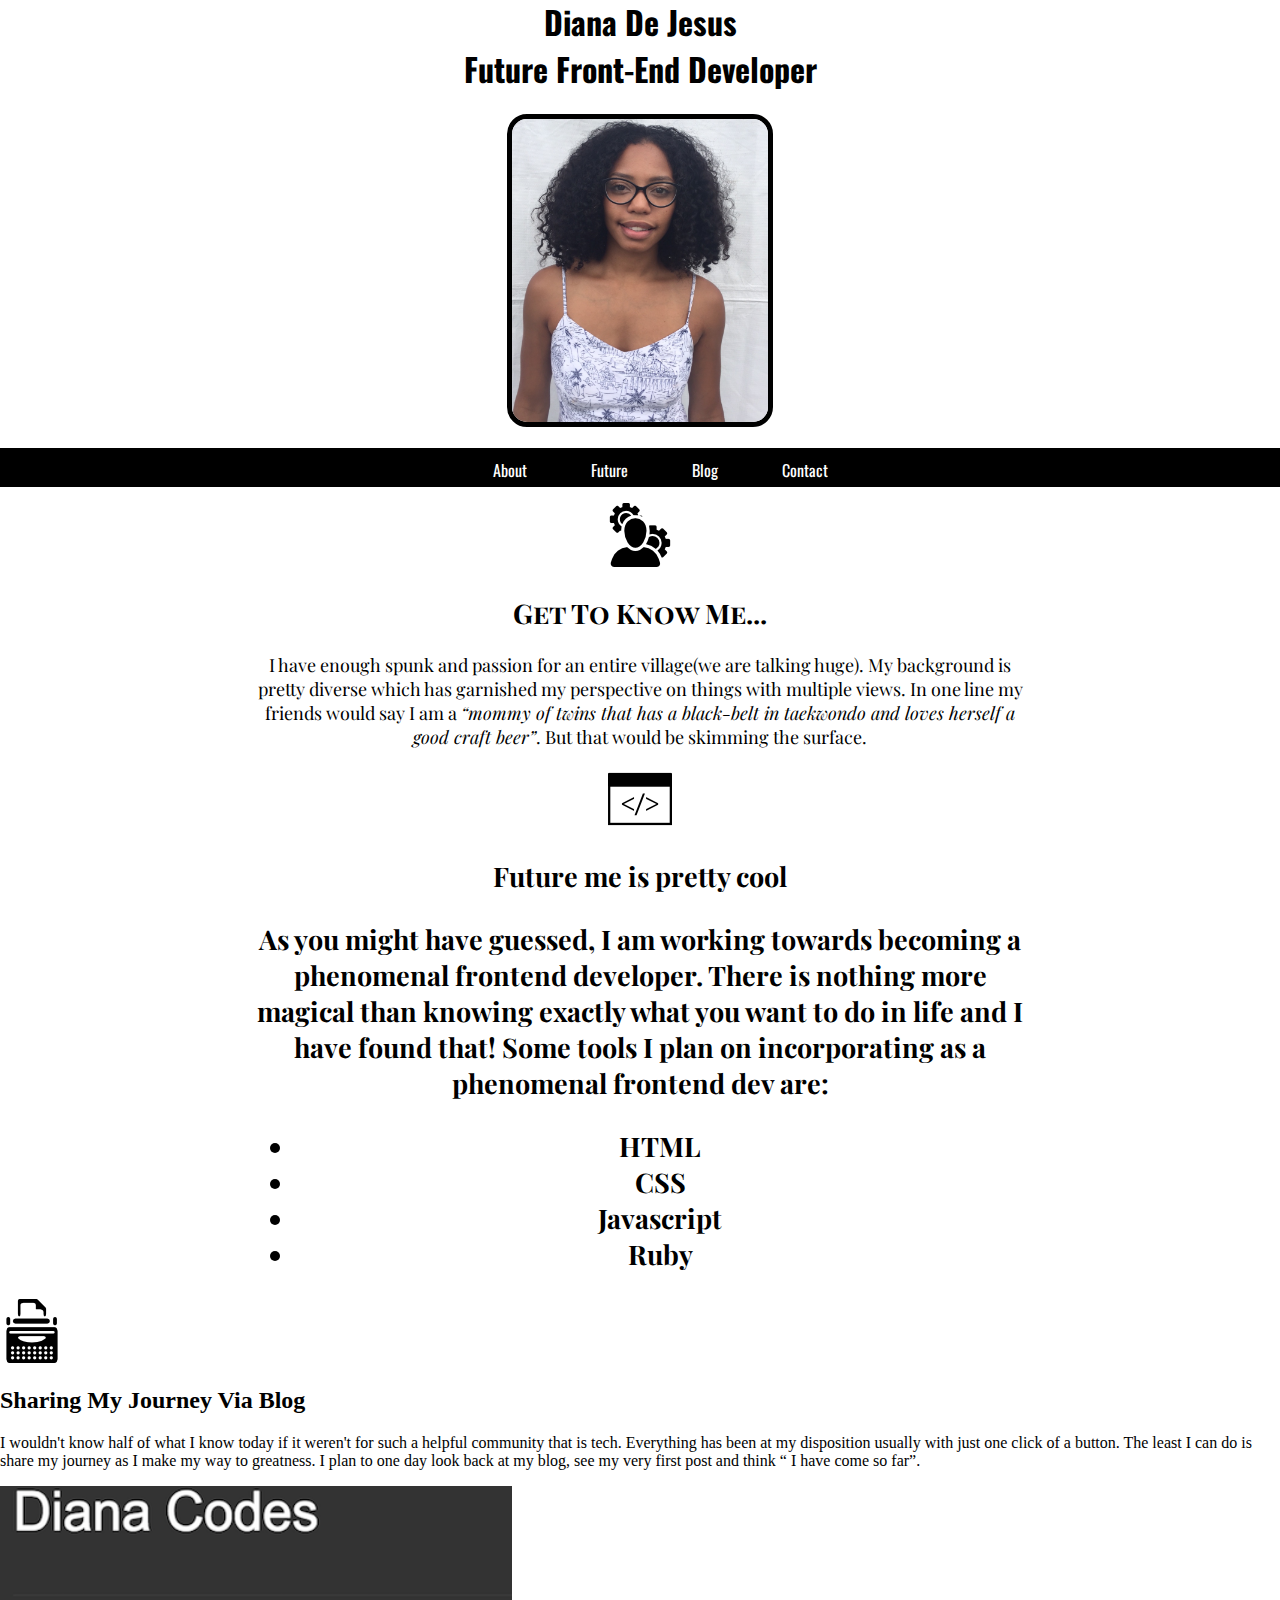
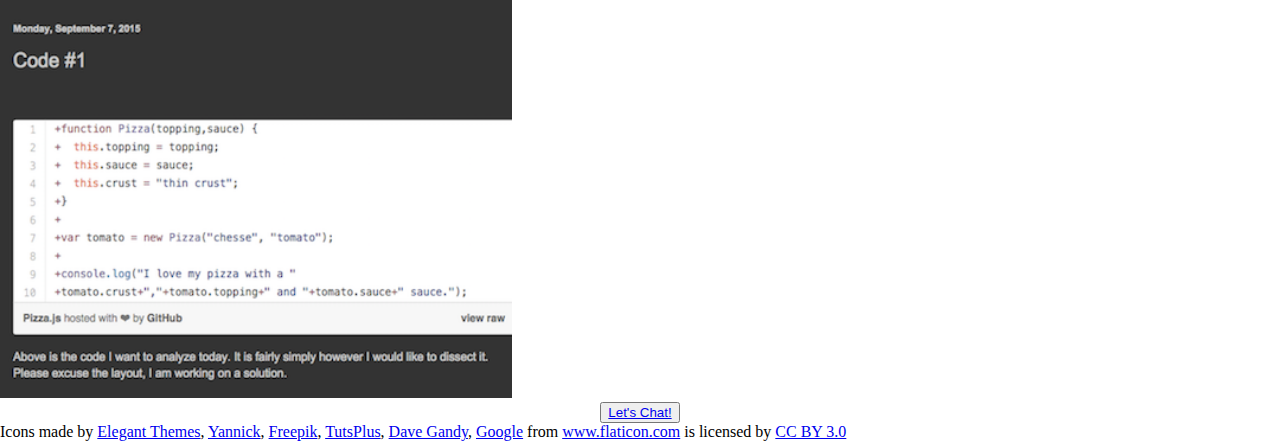
==== src/index.html @ 447d0a45 "first commit" ====
<!DOCTYPE html>
<html>
<head>
  <title>Diana De Jesus</title>
  <link href='https://fonts.googleapis.com/css?family=Oswald' rel='stylesheet' type='text/css'>
  <link href='https://fonts.googleapis.com/css?family=Playfair+Display' rel='stylesheet' type='text/css'>
  <link rel="stylesheet" type="text/css" href="css/stylesheet.css">
</head>
<body>
  <div class="header">
<h1>Diana De Jesus </br> Future Front-End Developer</h1>
 <div class="blur">
    <img src="images/Meheader.jpeg"/>
  <nav>
    <ul>
      <li><a href="About">About</a></li>
      <li><a href="#">Future</a></li>
      <li><a href="#">Blog</a></li>
      <li><a href="#">Contact</a></li>
    </ul>
  </nav>
  </div>
</div>
<div class="About">
  <div class="icon" id="me">
    <img src="images/cogwheels12.png" alt="about-me-icon">
  </div>
  <h2>Get To Know Me...</h2>
    <p>I have enough spunk and passion for an entire village(we are talking huge). My background is pretty diverse
    which has garnished my perspective on things with multiple views. In one line my friends would say I am a <q>mommy of twins
      that has a black-belt in taekwondo and loves herself a good craft beer</q>. But that would be skimming the surface.</p>
</div>
<div class="Future">
  <div class="icon">
    <img src="images/html10.png" alt="coding-icon">
  </div>
  <h2>Future me is pretty cool<h2>
    <p>As you might have guessed, I am working towards becoming a phenomenal <span>frontend developer</span>. There is nothing
      more magical than knowing exactly what you want to do in life and I have found that! Some tools I plan on incorporating as
      a phenomenal frontend dev are:</p>
      <div class="tools">
        <ul>
          <li>HTML</li>
          <li>CSS</li>
          <li>Javascript</li>
          <li>Ruby</li>
        </ul>
 </div>
</div>
<div class="Blog">
  <div class="icon">
    <img src="images/writingtool2.png" alt="blog-write">
  </div>
  <h2>Sharing My Journey Via Blog</h2>
  <p>I wouldn't know half of what I know today if it weren't for such a helpful community that is tech. Everything has been at my disposition
    usually with just one click of a button. The least I can do is share my journey as I make my way to greatness. I plan to one day look back
    at my blog, see my very first post and think <q> I have come so far</q>.
    <div class="blogimage">
      <img src="images/screen1.png" alt="screen1"/>
    </div>

<!-- I would love to add some of my blog posts to this area. maybe I can use gimp -->
<!--I took screenshots of my blog, use Js to show "Diana Codes" and when hovered show an article. also link it when clicked-->
</div>
<div class="Contact">
  <button type="button" name="email"><a href="mailto:ddeje406@gmail.com">Let's Chat!</a></button>
</div>
<div class= "footer">
<div id ="credit">Icons made by <a href="http://www.flaticon.com/authors/elegant-themes" title="Elegant Themes">Elegant Themes</a>, <a href="http://www.flaticon.com/authors/yannick" title="Yannick">Yannick</a>, <a href="http://www.flaticon.com/authors/freepik" title="Freepik">Freepik</a>, <a href="http://www.flaticon.com/authors/tutsplus" title="TutsPlus">TutsPlus</a>, <a href="http://www.flaticon.com/authors/dave-gandy" title="Dave Gandy">Dave Gandy</a>, <a href="http://www.flaticon.com/authors/google" title="Google">Google</a> from <a href="http://www.flaticon.com" title="Flaticon">www.flaticon.com</a>             is licensed by <a href="http://creativecommons.org/licenses/by/3.0/" title="Creative Commons BY 3.0">CC BY 3.0</a> </div>
</div>
</body>
</html>
---- src/css/stylesheet.css ----
/*{
border: solid 2px;
} */
body {
  margin: 0;
  position: relative;
}
nav {
  background-color: black;
  text-align: center;
  font-family: "Oswald";
  margin-bottom: 1px;
  position: sticky;
  -webkit-position: sticky;
  -moz-position: sticky;
  top: 0;
}
nav ul {
  list-style-type: none;
  padding-top: 5px;
}
nav ul li {
  padding: 5px 30px;
  display: inline-block;
}
li a {
  color: white;
  text-decoration: none;
}
a:active {
  text-decoration: none;
}
a:visited {
  text-decoration: none;
}
li a:hover {
  transition:all 200ms ease-in;
  letter-spacing: 2px;
  border : 1px solid white;
}
.header {
  width: auto;
  max-height: 900px;
  font-family: "Oswald", serif;
  text-align: center;
  margin-top: -23px;
  color: black;
  background: url("http://41.media.tumblr.com/6c918be4caba5725fb4f949a76ffef7f/tumblr_n7sgt7QcYO1qfirfao1_1280.jpg");
  background-size:cover;
  background-size: -webkit-cover;
  background-attachment: fixed;
  margin-bottom: 0;
  padding-bottom: 0;
  position: relative;
}
.header img {
  margin-bottom: 5px;
  position: relative;
}
 .blur img { /* I might want to add something diff using Js */
  border: 5px solid black;
  border-radius: 20px;
  width: 20%;
  height: 20%;
  margin-bottom: 0;
}
.blur {
  transition:all 1s ease;
  -webkit-transition:all 1s ease;
  -moz-transition:all 1s ease;
}
.blur img:hover {
  filter:grayscale(100%);
  -webkit-filter: grayscale(100%);
}
.About {
  width: 60%;
  font-family:"Playfair Display", serif;
  font-size: 18px;
  text-align: center;
  margin-left: auto;
  margin-right: auto;
}
.About h2 {
font-variant: small-caps;
}
.About p q {
  font-style: italic;
}
.Future {
  width: 60%;
  font-family: "Playfair Display", serif;
  font-size: 18px;
  text-align: center;
  margin-left: auto;
  margin-right: auto;
  font-style: normal;
}
.Future h2 {
}
.Future  p {
  font-style: normal;
}
.Future
.Blog {
  width: 60%;
  text-align: center;
  margin-left: auto;
  margin-right: auto;
}
.blogimage img{
  width: 40%;
}
.Contact {
  width: 60%;
  text-align: center;
  margin-left: auto;
  margin-right: auto;
}
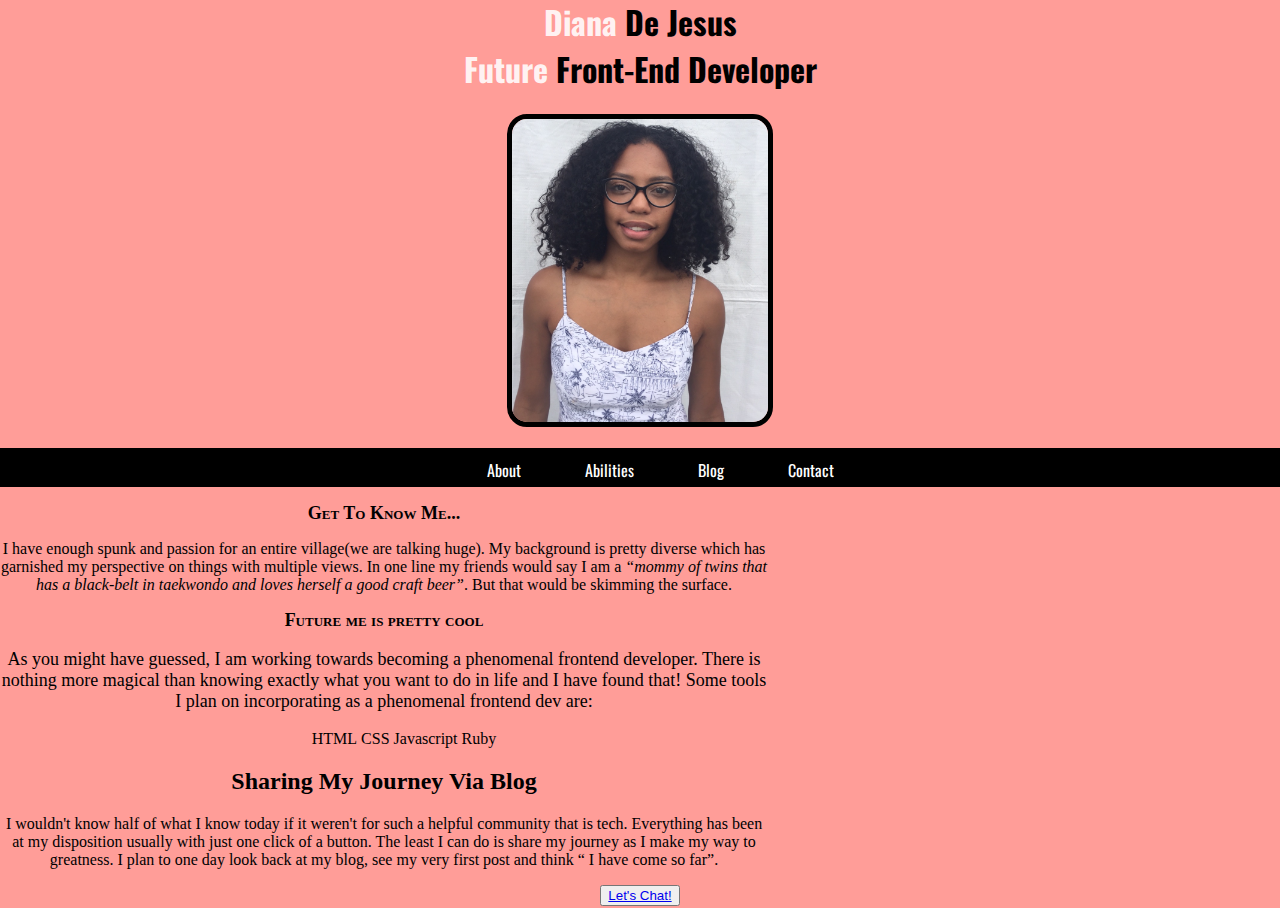
==== commit 7c7659c1: "background image need to add opacity, context needs to be center aligned, skill chart, and blog post" ====
--- a/src/index.html
+++ b/src/index.html
@@ -3,18 +3,17 @@
 <head>
   <title>Diana De Jesus</title>
   <link href='https://fonts.googleapis.com/css?family=Oswald' rel='stylesheet' type='text/css'>
-  <link href='https://fonts.googleapis.com/css?family=Playfair+Display' rel='stylesheet' type='text/css'>
   <link rel="stylesheet" type="text/css" href="css/stylesheet.css">
 </head>
 <body>
   <div class="header">
-<h1>Diana De Jesus </br> Future Front-End Developer</h1>
+<h1><span>Diana</span> De Jesus </br> <span>Future</span> Front-End Developer</h1>
  <div class="blur">
     <img src="images/Meheader.jpeg"/>
   <nav>
     <ul>
-      <li><a href="About">About</a></li>
-      <li><a href="#">Future</a></li>
+      <li><a href="#">About</a></li>
+      <li><a href="#">Abilities</a></li>
       <li><a href="#">Blog</a></li>
       <li><a href="#">Contact</a></li>
     </ul>
@@ -23,18 +22,14 @@
 </div>
 <div class="About">
   <div class="icon" id="me">
-    <img src="images/cogwheels12.png" alt="about-me-icon">
-  </div>
   <h2>Get To Know Me...</h2>
     <p>I have enough spunk and passion for an entire village(we are talking huge). My background is pretty diverse
     which has garnished my perspective on things with multiple views. In one line my friends would say I am a <q>mommy of twins
       that has a black-belt in taekwondo and loves herself a good craft beer</q>. But that would be skimming the surface.</p>
 </div>
-<div class="Future">
-  <div class="icon">
-    <img src="images/html10.png" alt="coding-icon">
-  </div>
-  <h2>Future me is pretty cool<h2>
+</div>
+<div class="Abilities">
+  <h2>Future me is pretty cool</h2>
     <p>As you might have guessed, I am working towards becoming a phenomenal <span>frontend developer</span>. There is nothing
       more magical than knowing exactly what you want to do in life and I have found that! Some tools I plan on incorporating as
       a phenomenal frontend dev are:</p>
@@ -48,25 +43,15 @@
  </div>
 </div>
 <div class="Blog">
-  <div class="icon">
-    <img src="images/writingtool2.png" alt="blog-write">
-  </div>
   <h2>Sharing My Journey Via Blog</h2>
   <p>I wouldn't know half of what I know today if it weren't for such a helpful community that is tech. Everything has been at my disposition
     usually with just one click of a button. The least I can do is share my journey as I make my way to greatness. I plan to one day look back
     at my blog, see my very first post and think <q> I have come so far</q>.
-    <div class="blogimage">
-      <img src="images/screen1.png" alt="screen1"/>
-    </div>
-
 <!-- I would love to add some of my blog posts to this area. maybe I can use gimp -->
 <!--I took screenshots of my blog, use Js to show "Diana Codes" and when hovered show an article. also link it when clicked-->
 </div>
 <div class="Contact">
   <button type="button" name="email"><a href="mailto:ddeje406@gmail.com">Let's Chat!</a></button>
 </div>
-<div class= "footer">
-<div id ="credit">Icons made by <a href="http://www.flaticon.com/authors/elegant-themes" title="Elegant Themes">Elegant Themes</a>, <a href="http://www.flaticon.com/authors/yannick" title="Yannick">Yannick</a>, <a href="http://www.flaticon.com/authors/freepik" title="Freepik">Freepik</a>, <a href="http://www.flaticon.com/authors/tutsplus" title="TutsPlus">TutsPlus</a>, <a href="http://www.flaticon.com/authors/dave-gandy" title="Dave Gandy">Dave Gandy</a>, <a href="http://www.flaticon.com/authors/google" title="Google">Google</a> from <a href="http://www.flaticon.com" title="Flaticon">www.flaticon.com</a>             is licensed by <a href="http://creativecommons.org/licenses/by/3.0/" title="Creative Commons BY 3.0">CC BY 3.0</a> </div>
-</div>
 </body>
 </html>
--- a/src/css/stylesheet.css
+++ b/src/css/stylesheet.css
@@ -4,6 +4,8 @@
 body {
   margin: 0;
   position: relative;
+  background-color: rgba(255, 60, 50, 0.5);
+  font-style: normal;
 }
 nav {
   background-color: black;
@@ -45,13 +47,16 @@
   text-align: center;
   margin-top: -23px;
   color: black;
-  background: url("http://41.media.tumblr.com/6c918be4caba5725fb4f949a76ffef7f/tumblr_n7sgt7QcYO1qfirfao1_1280.jpg");
+  background-image: url("http://41.media.tumblr.com/6c918be4caba5725fb4f949a76ffef7f/tumblr_n7sgt7QcYO1qfirfao1_1280.jpg");
   background-size:cover;
   background-size: -webkit-cover;
   background-attachment: fixed;
   margin-bottom: 0;
   padding-bottom: 0;
   position: relative;
+}
+.header span {
+  color: rgba(255, 255, 255, .9);
 }
 .header img {
   margin-bottom: 5px;
@@ -75,40 +80,40 @@
 }
 .About {
   width: 60%;
-  font-family:"Playfair Display", serif;
-  font-size: 18px;
+  margin-right: auto;
   text-align: center;
-  margin-left: auto;
-  margin-right: auto;
 }
 .About h2 {
 font-variant: small-caps;
+font-size: 18px;
 }
 .About p q {
   font-style: italic;
 }
-.Future {
+.Abilities {
   width: 60%;
-  font-family: "Playfair Display", serif;
-  font-size: 18px;
   text-align: center;
-  margin-left: auto;
   margin-right: auto;
-  font-style: normal;
+
 }
-.Future h2 {
+.Abilities h2 {
+font-variant: small-caps;
+font-size: 18px;
 }
-.Future  p {
-  font-style: normal;
+.Abilities  p {
+font-size: 18px;
 }
-.Future
+.tools ul li {
+  list-style-type: none;
+  display: inline-table;
+}
 .Blog {
   width: 60%;
   text-align: center;
-  margin-left: auto;
   margin-right: auto;
 }
-.blogimage img{
+
+.blogimage img {
   width: 40%;
 }
 .Contact {
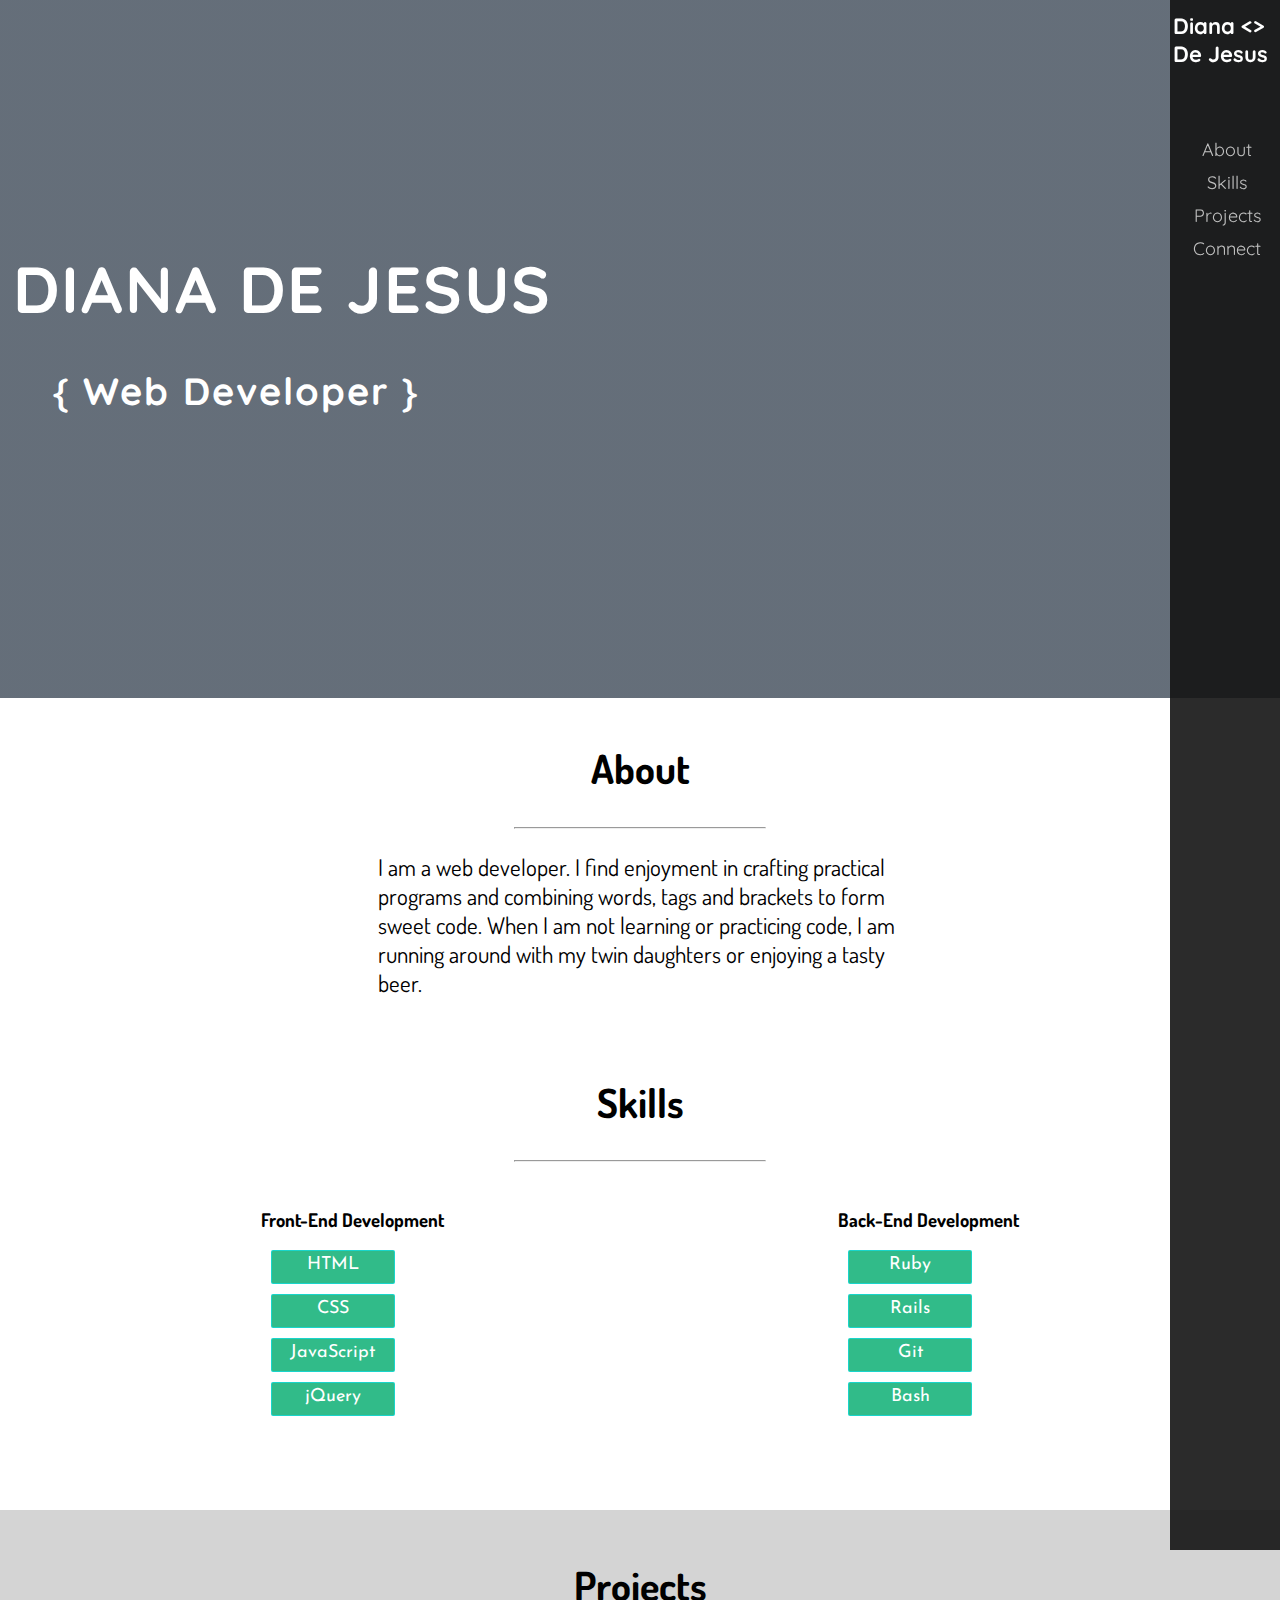
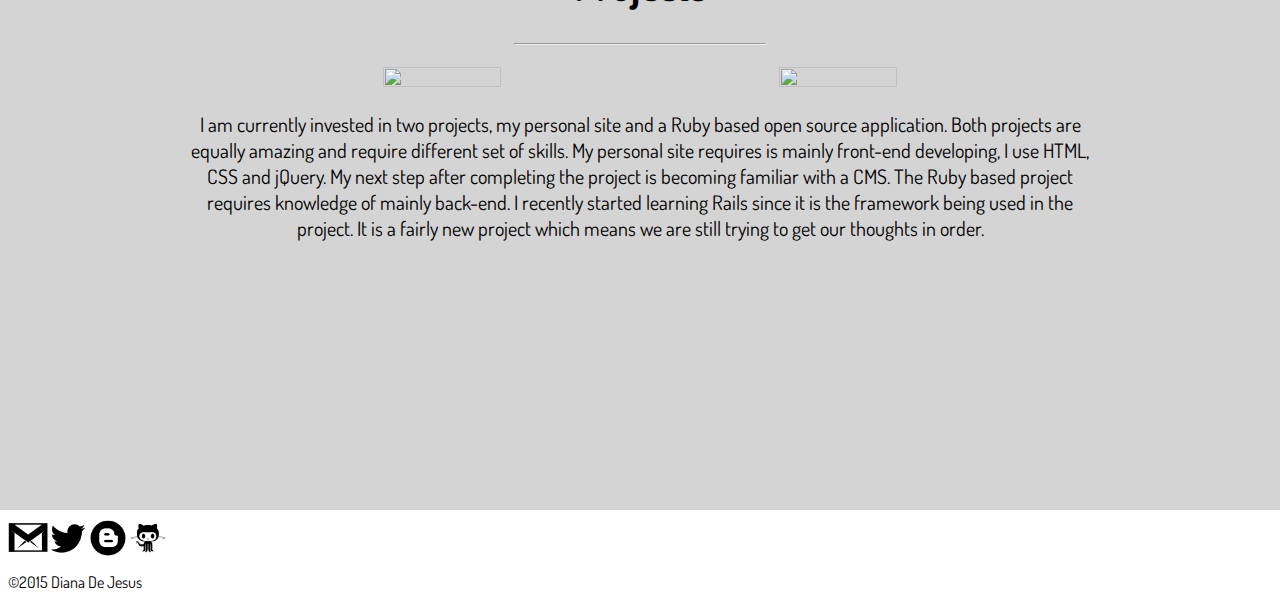
==== commit 75ff3fd9: "added project from Codepen, need to make changes to connect and links" ====
--- a/src/index.html
+++ b/src/index.html
@@ -4,54 +4,81 @@
   <title>Diana De Jesus</title>
   <link href='https://fonts.googleapis.com/css?family=Oswald' rel='stylesheet' type='text/css'>
   <link rel="stylesheet" type="text/css" href="css/stylesheet.css">
-</head>
+<link href='https://fonts.googleapis.com/css?family=Quicksand' rel='stylesheet' type='text/css'>
+<link href='https://fonts.googleapis.com/css?family=Dosis:500' rel='stylesheet' type='text/css'>
+<link href='https://fonts.googleapis.com/css?family=Josefin+Sans' rel='stylesheet' type='text/css'>
 <body>
-  <div class="header">
-<h1><span>Diana</span> De Jesus </br> <span>Future</span> Front-End Developer</h1>
- <div class="blur">
-    <img src="images/Meheader.jpeg"/>
+<div class="navbar">
+    <h2 class ="name">Diana <><br>De Jesus</h2>
   <nav>
     <ul>
-      <li><a href="#">About</a></li>
-      <li><a href="#">Abilities</a></li>
-      <li><a href="#">Blog</a></li>
-      <li><a href="#">Contact</a></li>
+      <li><a href="#About">About</a></li>
+      <li><a href="#Skills">Skills</a></li>
+      <li><a href="#Projects">Projects</a></li>
+      <li><a href="#Connect">Connect</a></li>
     </ul>
   </nav>
+</div>
+<div class="picme">
+  <div class="header">
+    <h1>DIANA DE JESUS</h1>
+    <p>{ Web Developer }</p>
   </div>
 </div>
-<div class="About">
-  <div class="icon" id="me">
-  <h2>Get To Know Me...</h2>
-    <p>I have enough spunk and passion for an entire village(we are talking huge). My background is pretty diverse
-    which has garnished my perspective on things with multiple views. In one line my friends would say I am a <q>mommy of twins
-      that has a black-belt in taekwondo and loves herself a good craft beer</q>. But that would be skimming the surface.</p>
+<a href="#About"></a>
+<div class="About" id="About">
+  <div class="Bio">
+    <h2>About</h2>
+    <hr>
+    <p>I am a web developer. I find enjoyment in crafting practical programs and combining words, tags and brackets to form sweet code. When I am not learning or practicing code, I am running around with my twin daughters or enjoying a tasty beer.</p>
+  </div>
 </div>
+<a href="#Skills"></a>
+<div class="Skills" id="Skills">
+  <div class="coding">
+    <h2>Skills</h2>
+    <hr>
+    <div id="first">
+      <ul>
+        <h3> Front-End Development</h3>
+        <li class="box" id="html">HTML</li>
+        <li class="box" id="css">CSS</li>
+        <li class="box" id="js">JavaScript</li>
+        <li class="box" id="jq">jQuery</li>
+      </ul>
+    </div>
+    <div id="second">
+      <ul>
+        <h3>Back-End Development</h3>
+        <li class="box" id="ruby">Ruby</li>
+        <li class="box" id="rails">Rails</li>
+        <li class="box" id="git">Git</li>
+        <li class="box" id="bash">Bash</li>
+      </ul>
+    </div>
+  </div>
 </div>
-<div class="Abilities">
-  <h2>Future me is pretty cool</h2>
-    <p>As you might have guessed, I am working towards becoming a phenomenal <span>frontend developer</span>. There is nothing
-      more magical than knowing exactly what you want to do in life and I have found that! Some tools I plan on incorporating as
-      a phenomenal frontend dev are:</p>
-      <div class="tools">
-        <ul>
-          <li>HTML</li>
-          <li>CSS</li>
-          <li>Javascript</li>
-          <li>Ruby</li>
-        </ul>
- </div>
-</div>
-<div class="Blog">
-  <h2>Sharing My Journey Via Blog</h2>
-  <p>I wouldn't know half of what I know today if it weren't for such a helpful community that is tech. Everything has been at my disposition
-    usually with just one click of a button. The least I can do is share my journey as I make my way to greatness. I plan to one day look back
-    at my blog, see my very first post and think <q> I have come so far</q>.
-<!-- I would love to add some of my blog posts to this area. maybe I can use gimp -->
-<!--I took screenshots of my blog, use Js to show "Diana Codes" and when hovered show an article. also link it when clicked-->
-</div>
-<div class="Contact">
-  <button type="button" name="email"><a href="mailto:ddeje406@gmail.com">Let's Chat!</a></button>
-</div>
+<a href="projects"></a>
+<div class="projects">
+  <h2>Projects</h2>
+  <hr>
+  <div class="work">
+    <a href="https://github.com/code-newbies/ruby-committed"><img src="http://www.clipular.com/c/6290934407888896.png?k=J0J85GcNojjDL-aN5XtFCLiO3Xc"></a>
+    <a href="http://codepen.io/ddejesus18/pen/xwqBgB"><img src="http://www.clipular.com/c/4596256058900480.png?k=ChlRz3xNBRd3KlsaLQflncMzYfs"></a>
+  </div>
+  <p> I am currently invested in two projects, my personal site and a Ruby based open source application. Both projects are equally amazing and require different set of skills. My personal site requires is mainly front-end developing, I use HTML, CSS and
+    jQuery. My next step after completing the project is becoming familiar with a CMS. The Ruby based project requires knowledge of mainly back-end. I recently started learning Rails since it is the framework being used in the project. It is a fairly
+    new project which means we are still trying to get our thoughts in order.</p>
+  </div>
+  <a href="connect"></a>
+  <div class="connect">
+    <ul>
+      <li><a href="mailto:ddeje406@gmail.com"><img src="[data-uri]"></a></li>
+      <li><a href="https://www.twitter.com/coder_newbie"><img src="[data-uri]"/></a></li>
+      <li><a href="http://dianacodes.blogspot.com/"><img src="[data-uri]"/></a></li>
+      <li><a href="https://github.com/ddejesus18"><img src="[data-uri]"/></a></li>
+    </ul>
+  </div>
+    &#169;2015 Diana De Jesus
 </body>
 </html>
--- a/src/css/stylesheet.css
+++ b/src/css/stylesheet.css
@@ -1,124 +1,201 @@
- /*{
-border: solid 2px;
-} */
-body {
-  margin: 0;
-  position: relative;
-  background-color: rgba(255, 60, 50, 0.5);
-  font-style: normal;
-}
-nav {
-  background-color: black;
-  text-align: center;
-  font-family: "Oswald";
-  margin-bottom: 1px;
-  position: sticky;
-  -webkit-position: sticky;
-  -moz-position: sticky;
-  top: 0;
-}
-nav ul {
-  list-style-type: none;
-  padding-top: 5px;
-}
-nav ul li {
-  padding: 5px 30px;
-  display: inline-block;
-}
-li a {
-  color: white;
+html {
+  font-family: 'Dosis';
+}
+
+.navbar {
+  position: fixed;
+  right: .5%;
+  margin-top: 10px;
+  background: rgba(20, 20, 20, .9);
+  margin-right: -12px;
+}
+.name {
+  text-align: left;
+  float: left;
+  font-size: 22px;
+  font-family: 'Quicksand';
+  color: white;
+  margin-top: 14px;
+  margin-left: 3px;
+  margin-bottom: 70px;
+}
+ nav ul {
+  color: white;
+  padding: 10px 6px 10px 5px;
+  width: 105px;
+  height: 1500px;
+  text-align: center;
+}
+nav li {
   text-decoration: none;
-}
-a:active {
+  display: block;
+  font-size: 18px;
+  font-family: 'Quicksand';
+  margin: 10px;
+}
+nav ul li a {
   text-decoration: none;
-}
-a:visited {
-  text-decoration: none;
-}
-li a:hover {
-  transition:all 200ms ease-in;
+  color: silver;
+}
+
+nav ul li a:active {
+  color: white;
+}
+
+nav ul li a:hover {
+  color: white;
+}
+.header {
+  color: white;
+  text-align: left;
+  font-family: 'Quicksand';
+}
+
+.header h1 {
+  font-size: 65px;
+  font-weight: bold;
+  padding: 0 15px;
+  margin: 250px 10px 0;
   letter-spacing: 2px;
-  border : 1px solid white;
-}
-.header {
-  width: auto;
-  max-height: 900px;
-  font-family: "Oswald", serif;
-  text-align: center;
-  margin-top: -23px;
-  color: black;
-  background-image: url("http://41.media.tumblr.com/6c918be4caba5725fb4f949a76ffef7f/tumblr_n7sgt7QcYO1qfirfao1_1280.jpg");
-  background-size:cover;
-  background-size: -webkit-cover;
-  background-attachment: fixed;
-  margin-bottom: 0;
-  padding-bottom: 0;
-  position: relative;
-}
-.header span {
-  color: rgba(255, 255, 255, .9);
-}
-.header img {
-  margin-bottom: 5px;
-  position: relative;
-}
- .blur img { /* I might want to add something diff using Js */
-  border: 5px solid black;
-  border-radius: 20px;
-  width: 20%;
-  height: 20%;
-  margin-bottom: 0;
-}
-.blur {
-  transition:all 1s ease;
-  -webkit-transition:all 1s ease;
-  -moz-transition:all 1s ease;
-}
-.blur img:hover {
-  filter:grayscale(100%);
-  -webkit-filter: grayscale(100%);
-}
+}
+
+.header p {
+  font-weight: bold;
+  font-size: 38px;
+  padding: 0 65px;
+  letter-spacing: 2px;
+}
+
+.picme {
+  padding-top: 10px;
+  margin: -20px;
+  height: 700px;
+  background: -webkit-linear-gradient(rgba(52, 73, 94, 0.8), rgba(52, 73, 94, 0.8)), url("https://scontent-lga3-1.xx.fbcdn.net/hphotos-xfp1/v/t1.0-9/403552_10151844769060246_789987329_n.jpg?oh=3c099074dcb31d34a2f8428c3a3195c2&oe=568472D3") no-repeat, center, fixed;
+  background: linear-gradient(rgba(62, 74, 88, 0.8), rgba(62, 74, 88, 0.8)), url("https://scontent-lga3-1.xx.fbcdn.net/hphotos-xfp1/v/t1.0-9/403552_10151844769060246_789987329_n.jpg?oh=3c099074dcb31d34a2f8428c3a3195c2&oe=568472D3") no-repeat fixed;
+  background-size: cover;
+}
+
 .About {
-  width: 60%;
-  margin-right: auto;
-  text-align: center;
-}
-.About h2 {
-font-variant: small-caps;
-font-size: 18px;
-}
-.About p q {
-  font-style: italic;
-}
-.Abilities {
-  width: 60%;
-  text-align: center;
-  margin-right: auto;
-
-}
-.Abilities h2 {
-font-variant: small-caps;
-font-size: 18px;
-}
-.Abilities  p {
-font-size: 18px;
-}
-.tools ul li {
-  list-style-type: none;
-  display: inline-table;
-}
-.Blog {
-  width: 60%;
-  text-align: center;
-  margin-right: auto;
-}
-
-.blogimage img {
+  height: 300px;
+  margin: 0 -22px;
+}
+
+.Bio {
   width: 40%;
-}
-.Contact {
-  width: 60%;
-  text-align: center;
   margin-left: auto;
   margin-right: auto;
-}
+  margin-top: 5%;
+  text-align: center;
+  font-family: 'Dosis' sans-serif;
+  padding: 50px, 20px;
+}
+
+hr {
+  width: 250px;
+}
+
+.Bio h2 {
+  font-size: 40px;
+}
+
+.Bio p {
+  text-align: left;
+  font-size: 23px;
+}
+
+.coding h2 {
+  font-size: 40px;
+  text-align: center;
+}
+
+.Skills {
+  height: 400px;
+}
+
+.coding ul {
+  list-style-type: none;
+  display: inline;
+}
+
+.coding ul li {
+  border: 1px ridge rgba(20, 220, 220, .8);
+  border-radius: 2px;
+  font-family: 'Josefin Sans';
+  font-size: 18px;
+  background: rgba(27, 180, 124, .9);
+  margin: 10px;
+  color: white;
+  text-align: center;
+  display: inlne;
+  width: 122px;
+  height: 27px;
+  padding-top: 5px;
+}
+
+#first {
+  float: left;
+  max-width: 40%;
+  margin-left: 20%;
+}
+
+#second {
+  float: right;
+  max-width: 40%;
+  margin-right: 20%;
+}
+
+#second ul li {
+  font-family: 'Josefin Sans';
+}
+
+.projects {
+  height: 600px;
+  margin: 0 -22px;
+  background-color: rgba(40, 40, 40, .2);
+}
+
+.projects h2 {
+  text-align: center;
+  padding-top: 50px;
+  font-size: 40px;
+}
+
+.projects hr {
+  background: black;
+}
+
+.projects p {
+  max-width: 70%;
+  text-align: center;
+  font-size: 20px;
+  margin-left: auto;
+  margin-right: auto;
+}
+
+.work {
+  text-align: center;
+}
+
+.projects img {
+  width: 30%;
+  height: 38%;
+  margin-top: 14px;
+}
+.connect {
+  width: 100%;
+  margin: 10px;
+}
+.connect ul {
+  list-style-type: none;
+  margin-top: -3px;
+  display: inline-flex;
+  margin-left: -50px;
+
+}
+.connect ul li {
+}
+.connect img {
+ height: 40px;
+ width: 40px;
+ margin-bottom: -15px;
+}
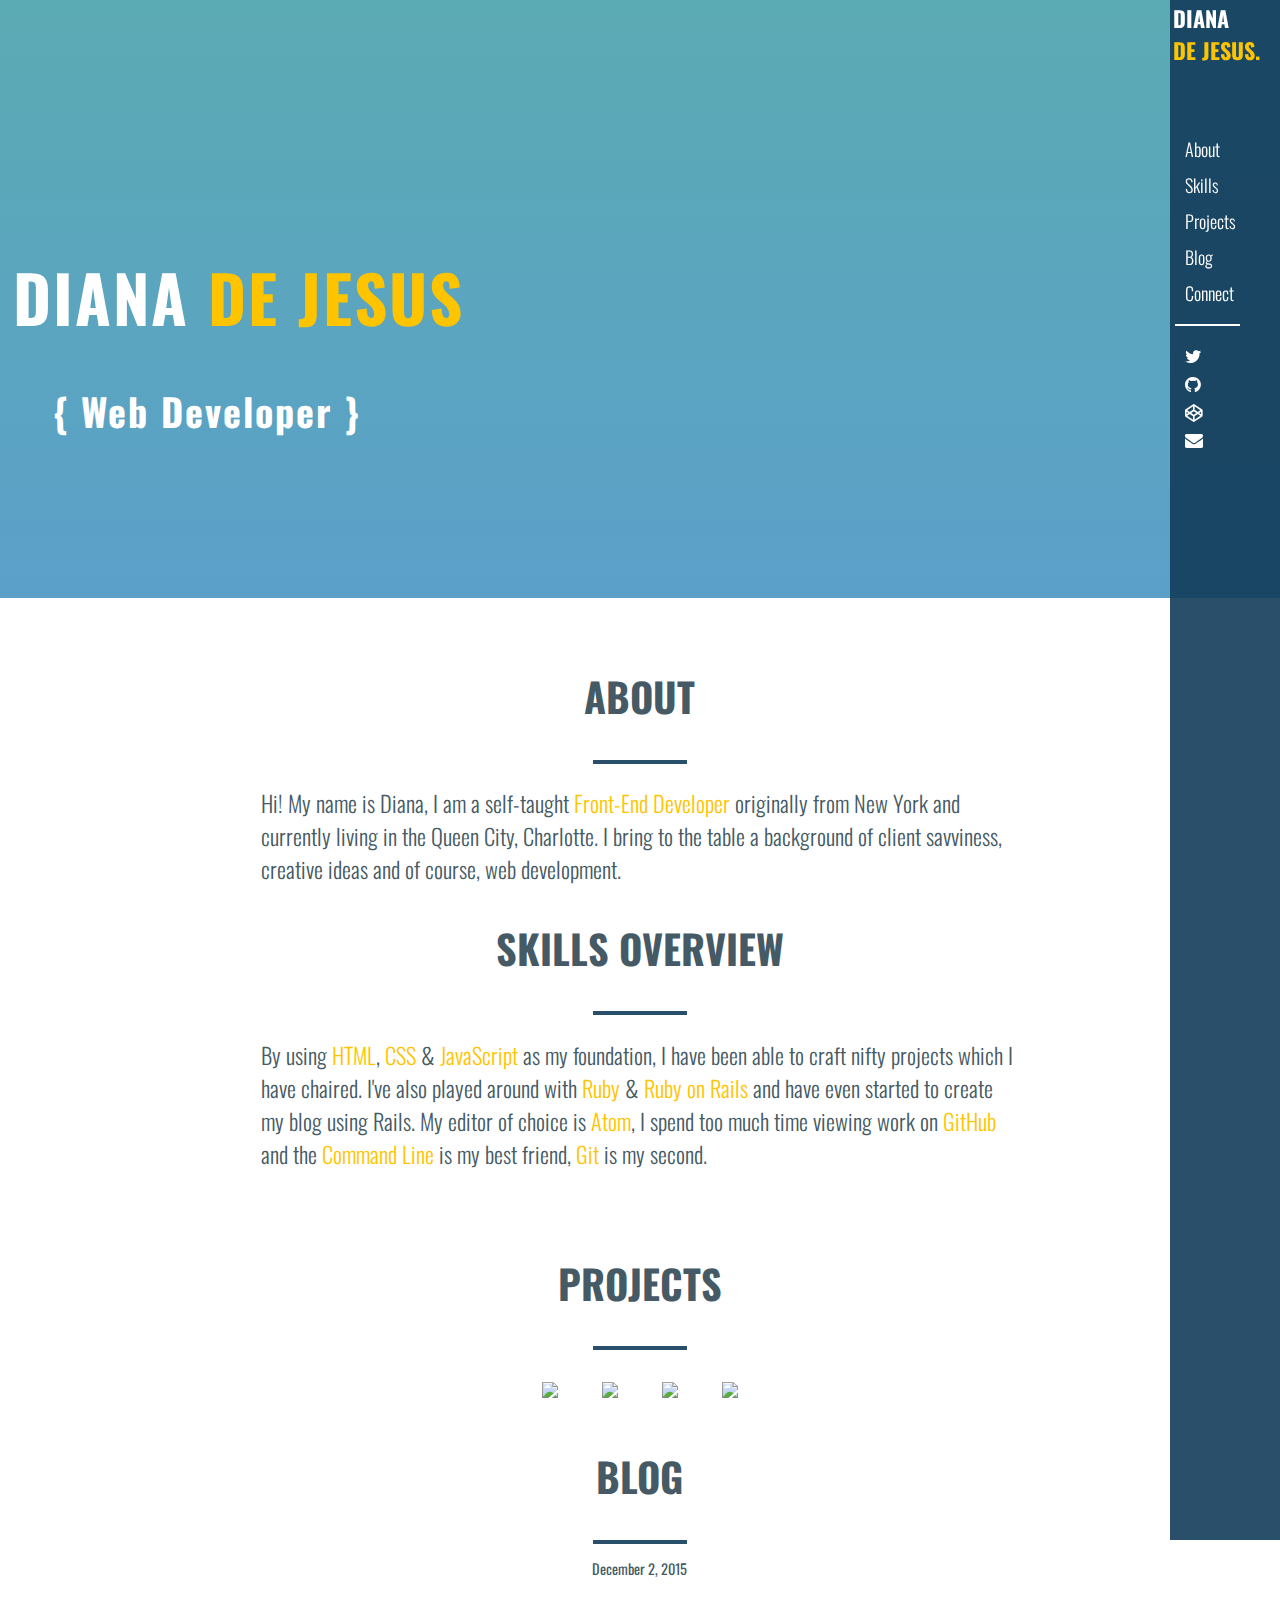
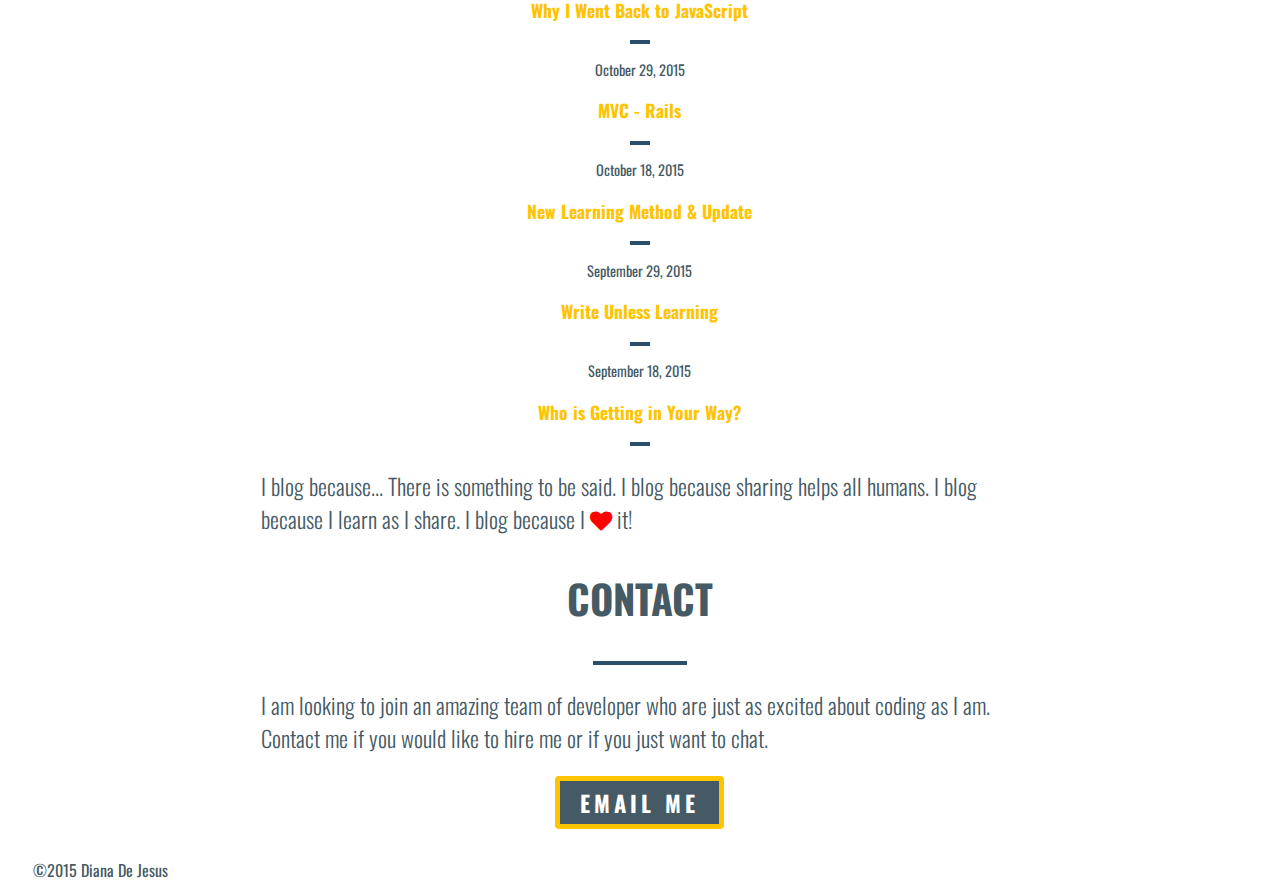
==== commit 83e4c56b: "Added a new color pattern, added blog section, working on font weight" ====
--- a/src/index.html
+++ b/src/index.html
@@ -2,83 +2,119 @@
 <html>
 <head>
   <title>Diana De Jesus</title>
+  <link rel="stylesheet" href="https://maxcdn.bootstrapcdn.com/font-awesome/4.5.0/css/font-awesome.min.css">
+  <script src='https://cdn.firebase.com/js/client/2.2.1/firebase.js'></script>
+  <script src="jquery-1.11.3.min.js"></script>
+    <link rel="stylesheet" type="text/css" href="css/stylesheet.css">
   <link href='https://fonts.googleapis.com/css?family=Oswald' rel='stylesheet' type='text/css'>
-  <link rel="stylesheet" type="text/css" href="css/stylesheet.css">
-<link href='https://fonts.googleapis.com/css?family=Quicksand' rel='stylesheet' type='text/css'>
-<link href='https://fonts.googleapis.com/css?family=Dosis:500' rel='stylesheet' type='text/css'>
-<link href='https://fonts.googleapis.com/css?family=Josefin+Sans' rel='stylesheet' type='text/css'>
 <body>
-<div class="navbar">
-    <h2 class ="name">Diana <><br>De Jesus</h2>
+  <script>
+    var myDataRef = new Firebase('https://pbi77r0jiza.firebaseio-demo.com');
+  </script>
+  <div class="navbar">
+    <div class="navbar">
+  <h2 class ="name">DIANA <br><span>DE JESUS.</span></h2>
   <nav>
     <ul>
       <li><a href="#About">About</a></li>
       <li><a href="#Skills">Skills</a></li>
       <li><a href="#Projects">Projects</a></li>
+      <li><a href="#Blog">Blog</a></li>
       <li><a href="#Connect">Connect</a></li>
-    </ul>
+      <hr />
+      <div class="icons">
+      <li><a href="http://twitter.com/Diana_codes"><i class="fa fa-twitter"></i></a></li>
+      <li><a href="http://github.com/ddejesus18"><i class="fa fa-github"></i></a></li>
+      <li><a href="http://codepen.io/ddejesus18/"><i class="fa fa-codepen">
+        </i></a></li>
+      <li><a href="mailto:ddeje406@gmail.com?Subject=Hi" target="_top"<i class="fa fa-envelope"></i></a></li>
+  </div>
+  <ul>
+    </div>
   </nav>
 </div>
 <div class="picme">
   <div class="header">
-    <h1>DIANA DE JESUS</h1>
+    <h1>DIANA <span>DE JESUS</span></h1>
     <p>{ Web Developer }</p>
   </div>
 </div>
 <a href="#About"></a>
 <div class="About" id="About">
   <div class="Bio">
-    <h2>About</h2>
+    <h2>ABOUT</h2>
     <hr>
-    <p>I am a web developer. I find enjoyment in crafting practical programs and combining words, tags and brackets to form sweet code. When I am not learning or practicing code, I am running around with my twin daughters or enjoying a tasty beer.</p>
+    <p>Hi! My name is Diana, I am a self-taught <span>Front-End Developer</span> originally from New York and currently living in the Queen City, Charlotte. I bring to the table a background of client savviness, creative ideas and of course, web development.</p>
   </div>
 </div>
 <a href="#Skills"></a>
 <div class="Skills" id="Skills">
   <div class="coding">
-    <h2>Skills</h2>
+    <h2>SKILLS OVERVIEW</h2>
     <hr>
-    <div id="first">
-      <ul>
-        <h3> Front-End Development</h3>
-        <li class="box" id="html">HTML</li>
-        <li class="box" id="css">CSS</li>
-        <li class="box" id="js">JavaScript</li>
-        <li class="box" id="jq">jQuery</li>
-      </ul>
-    </div>
-    <div id="second">
-      <ul>
-        <h3>Back-End Development</h3>
-        <li class="box" id="ruby">Ruby</li>
-        <li class="box" id="rails">Rails</li>
-        <li class="box" id="git">Git</li>
-        <li class="box" id="bash">Bash</li>
-      </ul>
+    <p>By using <span>HTML</span>,  <span>CSS</span> & <span>JavaScript</span> as my foundation, I have been able to craft nifty projects which I have chaired. I've also played around with <span>Ruby</span> & <span>Ruby on Rails</span> and have even started to create my blog using Rails. My editor of choice is <span>Atom</span>, I spend too much time viewing work on <span>GitHub</span> and the <span>Command Line</span> is my best friend, <span>Git</span> is my second.</p>
+</div>
+<a href="projects"></a>
+<div class="projects" id="Projects">
+  <h2>PROJECTS</h2>
+  <hr>
+  <div class="work">
+    <div id="pro1">
+    <a href="https://github.com/ddejesus18/blog_style"><img src="https://storage.googleapis.com/clipular-clips/5315106077409280/5732926145691648?GoogleAccessId=clipular2012@appspot.gserviceaccount.com&Expires=1450364661&Signature=GpiWaxIU0ulcNSDvwC4iNkdkJ8C6quLHV3zJQYQND%2BxlrMSBg9vy%2BdaqYFKVt2ji1ipk6erVKjce3PVYQIR%2BFQRu5IEAILZ2syKhQ4ffenCq1G%2FhMVMtq2Z3uUXqbGT1q9JoAidzzwTlTvt1jPr8DchPBNcy%2FLdwqXq58T%2BCgwCQyFpx96AGLhvx2QVhzcbJi3QaRlIeQSIrdj3V%2BHvI1j%2BWoJe%2FHuI1ifWbfrURUX9SvLUOjjOQrflEIDVUTHZGv%2FL5kPHfwGtwggWTmrzdD95mN%2BUpq8xVz5QXR%2Bo2ZLzDknREKomBr7%2BtHkSU5ik82JWlh4uThM6ykpznYEYwqw%3D%3D&md5=1f30990af8d0a4f2b79b475c2c8dd534&NOT_A_LINK" class="hover"></a>
+    <a href="http://codepen.io/ddejesus18/pen/xwqBgB"><img src="https://storage.googleapis.com/clipular-clips/5315106077409280/5628697213140992?GoogleAccessId=clipular2012@appspot.gserviceaccount.com&Expires=1450364661&Signature=F6NZt88GD8dEXfikKanLYpo0gtDUxwwp47U7IO0IC0KVpdzeSMPa7EJXb%2Be7Yax5uHJtHs775U4kj%2FFfzErRt2LwyY0PS78ogDew2j9E4WmmP450UM42ldyqe%2FolGtk%2Flr%2B4tTf1AHKuJYcmn%2Bfltu9WS4V%2FgP5gvfCcjcCS89oPdGXR1oHk46Eadc9m5LBDt8%2BxDzhT8iSE%2FNIwGatDOOucSJucKjyJVOjosN%2FHLZE1GIaANe8losOgOr14A5MdZw8SO5yVy0Ql31u%2BU%2FSbcb6MAzITELXr9ON15DJlf3wHLRETjZbgErvGoLdFoa8xb9JxsmpwlhKsCiI1foqEYA%3D%3D&md5=a029dcb25d5ed46a16e8256ae5d7efb7&NOT_A_LINK"></a>
+    <a href="http://codepen.io/ddejesus18/pen/PZYRbL"><img src="https://storage.googleapis.com/clipular-clips/5315106077409280/4926660917854208?GoogleAccessId=clipular2012@appspot.gserviceaccount.com&Expires=1450364661&Signature=cXCm8%2FCwvaCaLqczCZBmzV%2F5qZgfj0FNZdzTKXi4BA6ZELjs66hoMM%2Bk54w3YPBYvIZfMHss58kS7hOw4fJfMwat6B0n3Jihq0BgLRiOXVrMCpWGYIrxV0p5RVfkJsQQreyb%2BlGdepuLh2FblOCB0XRe6piGCTZKWMQLLdS55em35GfpByXFlPBUgMM%2FNH2QzqPKckEvKEujT6VBppNl4DMYRMIqLwrwWszihpbyONSGYD1ubZaWH%2BlB%2BnDQRHQE33LUrigT2yQ32zWi0IhvrWK9prsCJNKW20NubjXBKrrGfe5kaVb1WZj61jPfYgjg%2B%2FPhPiwWzdHWyT4CKbuktw%3D%3D&md5=ecf2e33753393e2453a3214061a590b6&NOT_A_LINK"></a>
+    <a href="http://codepen.io/ddejesus18/pen/VvqWod"><img src="https://storage.googleapis.com/clipular-clips/5315106077409280/5541568114065408?GoogleAccessId=clipular2012@appspot.gserviceaccount.com&Expires=1450364661&Signature=P5WRi2A2sLOYZZERaipVqd0xgEVK4yFD%2BNMrrwcrf0iAT0btx1JgOBy0k7A5B%2BS4UdhRujemnk5R95qKiq%2FbfRSAoN%2BRqD8ezgDGn%2F6xhRRwkX0t1aIuvNKFsFyQSSiyttPzvVSCsUSZmExgIkIzcQCcfgjZZZK4AOgwn8P%2FaxSXJ%2FyxEbc1cR0xxu%2Fo8u44R9gIIxFelRPUHE87FRgGKYGyfDZtNyNpfIMavc1Gdz6AAjNJaAdy64FpSHgaH9h4ivXWgTtY8iHHNnELqQWXN60F4t9CX95AK0z2KVjh89BiZESnEnaUvquU7mDkpyrbQKI2yqZMcwFj9PwV95YoxQ%3D%3D&md5=891339da8b877b5469af1911e4f471aa&NOT_A_LINK"></a>
+  </div>
+  </div>
+  </div>
+  <a href="#Blog"></a>
+  <div class="blog">
+  <h2>BLOG</h2>
+    <hr />
+    <div class="post_wrapper">
+      <div class="posts">
+        <p class="date">December 2, 2015</p>
+        <h3 class="post_name"><a href="http://dianacodes.blogspot.com/2015/12/why-i-went-back-to-javascript.html">Why I Went Back to JavaScript</h2></a>
+          <hr>
+      </div>
+      <div class="posts">
+        <p class="date">October 29, 2015</p>
+        <h3 class="post_name"><a href="http://dianacodes.blogspot.com/2015/10/how-i-learned-about-mvc-rails.html">MVC - Rails</h2></a>
+          <hr>
+      </div>
+      <div class="posts">
+        <p class="date">October 18, 2015</p>
+        <h3 class="post_name"><a href="http://dianacodes.blogspot.com/2015/10/new-learning-method-update.html">New Learning Method &amp Update</h2></a>
+          <hr>
+      </div>
+      <div class="posts">
+        <p class="date">September 29, 2015</p>
+        <h3 class="post_name"><a href="http://dianacodes.blogspot.com/2015/09/write-unless-learning.html">Write Unless Learning</h2></a>
+          <hr>
+      </div>
+      <div class="posts">
+        <p class="date">September 18, 2015</p>
+        <h3 class="post_name"><a href="http://dianacodes.blogspot.com/2015/09/who-is-getting-in-your-way.html">Who is Getting in Your Way?</h3></a>
+          <hr>
+      </div>
+  </div>
+  </div>
+  <p class="why">I blog because... There is something to be said. I blog because sharing helps all humans. I blog because I learn as I share. I blog because I <i class="fa fa-heart"></i> it!</p>
+  <a href="#Connect"></a>
+  <div class="contact-wrapper">
+  <h2>CONTACT</h2>
+    <hr />
+    <p>I am looking to join an amazing team of developer who are just as excited about coding as I am. Contact me if you would like to hire me or if you just want to chat.</p>
+    <div class="button">
+    <a href="mailto:ddeje406@gmail.com?Subject=Hi"><button>EMAIL ME</button></a>
     </div>
   </div>
-</div>
-<a href="projects"></a>
-<div class="projects">
-  <h2>Projects</h2>
-  <hr>
-  <div class="work">
-    <a href="https://github.com/code-newbies/ruby-committed"><img src="http://www.clipular.com/c/6290934407888896.png?k=J0J85GcNojjDL-aN5XtFCLiO3Xc"></a>
-    <a href="http://codepen.io/ddejesus18/pen/xwqBgB"><img src="http://www.clipular.com/c/4596256058900480.png?k=ChlRz3xNBRd3KlsaLQflncMzYfs"></a>
+  <br />
+  <div class="tm">
+    <span>&#169;2015 Diana De Jesus</span>
   </div>
-  <p> I am currently invested in two projects, my personal site and a Ruby based open source application. Both projects are equally amazing and require different set of skills. My personal site requires is mainly front-end developing, I use HTML, CSS and
-    jQuery. My next step after completing the project is becoming familiar with a CMS. The Ruby based project requires knowledge of mainly back-end. I recently started learning Rails since it is the framework being used in the project. It is a fairly
-    new project which means we are still trying to get our thoughts in order.</p>
-  </div>
-  <a href="connect"></a>
-  <div class="connect">
-    <ul>
-      <li><a href="mailto:ddeje406@gmail.com"><img src="[data-uri]"></a></li>
-      <li><a href="https://www.twitter.com/coder_newbie"><img src="[data-uri]"/></a></li>
-      <li><a href="http://dianacodes.blogspot.com/"><img src="[data-uri]"/></a></li>
-      <li><a href="https://github.com/ddejesus18"><img src="[data-uri]"/></a></li>
-    </ul>
-  </div>
-    &#169;2015 Diana De Jesus
+  <script type='text/javascript' id="__bs_script__">//<![CDATA[
+    document.write("<script async src='http://HOST:3002/browser-sync/browser-sync-client.2.9.11.js'><\/script>".replace("HOST", location.hostname));
+//]]></script>
 </body>
 </html>
--- a/src/css/stylesheet.css
+++ b/src/css/stylesheet.css
@@ -1,56 +1,68 @@
 html {
-  font-family: 'Dosis';
+  font-family: 'Oswald';
 }
 
 .navbar {
   position: fixed;
   right: .5%;
-  margin-top: 10px;
-  background: rgba(20, 20, 20, .9);
+  background: rgba(19, 60, 90, .9);
   margin-right: -12px;
 }
 .name {
   text-align: left;
   float: left;
   font-size: 22px;
-  font-family: 'Quicksand';
+  font-family: 'Oswald';
   color: white;
   margin-top: 14px;
   margin-left: 3px;
   margin-bottom: 70px;
 }
+.name span {
+  color: #FFC400;
+}
  nav ul {
   color: white;
   padding: 10px 6px 10px 5px;
   width: 105px;
   height: 1500px;
-  text-align: center;
+  text-align: left;
 }
 nav li {
   text-decoration: none;
   display: block;
   font-size: 18px;
-  font-family: 'Quicksand';
+  font-family: 'Oswald';
+  font-weight: 300;
   margin: 10px;
 }
 nav ul li a {
   text-decoration: none;
-  color: silver;
-}
-
-nav ul li a:active {
   color: white;
 }
 
 nav ul li a:hover {
-  color: white;
+  color:  #FFC400;
+}
+nav ul hr {
+  border: 1px solid white;
+  width: 60%;
+  float: left;
+}
+nav ul .icons {
+  margin-top: 40%;
+}
+nav ul .icons li a {
+  display: flex;
 }
 .header {
   color: white;
   text-align: left;
-  font-family: 'Quicksand';
-}
-
+}
+.connect img {
+ height: 21px;
+ width: 21px;
+}
 .header h1 {
   font-size: 65px;
   font-weight: bold;
@@ -58,7 +70,9 @@
   margin: 250px 10px 0;
   letter-spacing: 2px;
 }
-
+.header h1 span {
+  color: #FFC400;
+}
 .header p {
   font-weight: bold;
   font-size: 38px;
@@ -69,99 +83,76 @@
 .picme {
   padding-top: 10px;
   margin: -20px;
-  height: 700px;
+  height: 600px;
   background: -webkit-linear-gradient(rgba(52, 73, 94, 0.8), rgba(52, 73, 94, 0.8)), url("https://scontent-lga3-1.xx.fbcdn.net/hphotos-xfp1/v/t1.0-9/403552_10151844769060246_789987329_n.jpg?oh=3c099074dcb31d34a2f8428c3a3195c2&oe=568472D3") no-repeat, center, fixed;
-  background: linear-gradient(rgba(62, 74, 88, 0.8), rgba(62, 74, 88, 0.8)), url("https://scontent-lga3-1.xx.fbcdn.net/hphotos-xfp1/v/t1.0-9/403552_10151844769060246_789987329_n.jpg?oh=3c099074dcb31d34a2f8428c3a3195c2&oe=568472D3") no-repeat fixed;
+  background: linear-gradient(rgba(50, 150, 160, 0.8), rgba(50, 136, 188, 0.8)), url("https://scontent-lga3-1.xx.fbcdn.net/hphotos-xfp1/v/t1.0-9/403552_10151844769060246_789987329_n.jpg?oh=3c099074dcb31d34a2f8428c3a3195c2&oe=568472D3") no-repeat fixed;
   background-size: cover;
 }
 
 .About {
-  height: 300px;
-  margin: 0 -22px;
+  background: white;
+  height: 20%;
 }
 
 .Bio {
-  width: 40%;
-  margin-left: auto;
-  margin-right: auto;
-  margin-top: 5%;
-  text-align: center;
-  font-family: 'Dosis' sans-serif;
-  padding: 50px, 20px;
+  width: 60%;
+  margin-left: auto;
+  margin-right: auto;
+  margin-top: 7%;
+  text-align: center;
+  font-family: 'Oswald' sans-serif;
 }
 
 hr {
-  width: 250px;
+  width: 90px;
+  border: .13em solid  rgba(19, 60, 90, .9);
 }
 
 .Bio h2 {
-  font-size: 40px;
+  font-size: 2.5em;
+  color: #455A64;
 }
 
 .Bio p {
   text-align: left;
-  font-size: 23px;
-}
-
+  font-size: 1.4em;
+  color: #455A64;
+  font-family: 'Oswald';
+  font-weight: 300;
+}
+.Bio p span {
+  color: #FFC400;
+}
+.Skills {
+  height: 20%;
+   color: #455A64;
+  width: 60%;
+  margin-left: auto;
+  margin-right: auto;
+}
 .coding h2 {
-  font-size: 40px;
-  text-align: center;
-}
-
-.Skills {
-  height: 400px;
-}
-
-.coding ul {
-  list-style-type: none;
-  display: inline;
-}
-
-.coding ul li {
-  border: 1px ridge rgba(20, 220, 220, .8);
-  border-radius: 2px;
-  font-family: 'Josefin Sans';
-  font-size: 18px;
-  background: rgba(27, 180, 124, .9);
-  margin: 10px;
-  color: white;
-  text-align: center;
-  display: inlne;
-  width: 122px;
-  height: 27px;
-  padding-top: 5px;
-}
-
-#first {
-  float: left;
-  max-width: 40%;
-  margin-left: 20%;
-}
-
-#second {
-  float: right;
-  max-width: 40%;
-  margin-right: 20%;
-}
-
-#second ul li {
-  font-family: 'Josefin Sans';
-}
-
+  font-size: 2.5em;
+  text-align: center;
+}
+.coding p {
+  font-family: 'Oswald';
+  font-weight: 300;
+   text-align: left;
+  font-size: 1.4em;
+}
+.coding p span {
+color:  #FFC400;
+}
 .projects {
-  height: 600px;
-  margin: 0 -22px;
-  background-color: rgba(40, 40, 40, .2);
+  color: #455A64;
+  clear: both;
 }
 
 .projects h2 {
   text-align: center;
   padding-top: 50px;
   font-size: 40px;
-}
-
-.projects hr {
-  background: black;
+  font-size: 2.5em;
 }
 
 .projects p {
@@ -177,25 +168,74 @@
 }
 
 .projects img {
-  width: 30%;
-  height: 38%;
+  width: 44%;
+  padding: 10px 20px;
   margin-top: 14px;
 }
-.connect {
-  width: 100%;
-  margin: 10px;
-}
-.connect ul {
-  list-style-type: none;
-  margin-top: -3px;
-  display: inline-flex;
-  margin-left: -50px;
-
-}
-.connect ul li {
-}
-.connect img {
- height: 40px;
- width: 40px;
- margin-bottom: -15px;
-}
+.blog {
+  text-align: center;
+}
+.blog h2 {
+    font-size: 2.5em;
+}
+.blog .posts h3 {
+  font-size: 1.1em;
+}
+.blog .posts h3 a {
+  text-decoration: none;
+  color: #FFC400;
+}
+.blog .posts h3 a:hover {
+  color: #455A64;
+}
+.blog .post_wrapper p {
+  font-size: .9em;
+}
+.post_wrapper hr {
+  width: 2%;
+}
+.why {
+  margin-left: auto;
+  margin-right: auto;
+  font-size: 1.4em;
+  font-family: 'Oswald';
+  font-weight: 300;
+  text-align: left;
+}
+ .why i {
+  color: red;
+}
+.contact-wrapper {
+  margin-left: auto;
+  margin-right: auto;
+  text-align: center;
+}
+.contact-wrapper p {
+  text-align: left;
+  font-family: 'Oswald';
+  font-weight: 300;
+  font-size: 1.4em;
+}
+.contact-wrapper h2 {
+    font-size: 2.5em;
+}
+.button {
+ text-align: center;
+}
+.contact-wrapper button {
+  margin-right: auto;
+  margin-left: auto;
+  font-family: 'Oswald';
+  font-weight: bold;
+  font-size: 1.4em;
+  background-color: #455A64;
+  color: white;
+  border: 5px solid #FFC400;
+  border-radius: 4px;
+margin-bottom: 5px;
+  padding: 5px 20px;
+  letter-spacing: 4px;
+}
+.tm {
+ margin-left: -30%;
+}
